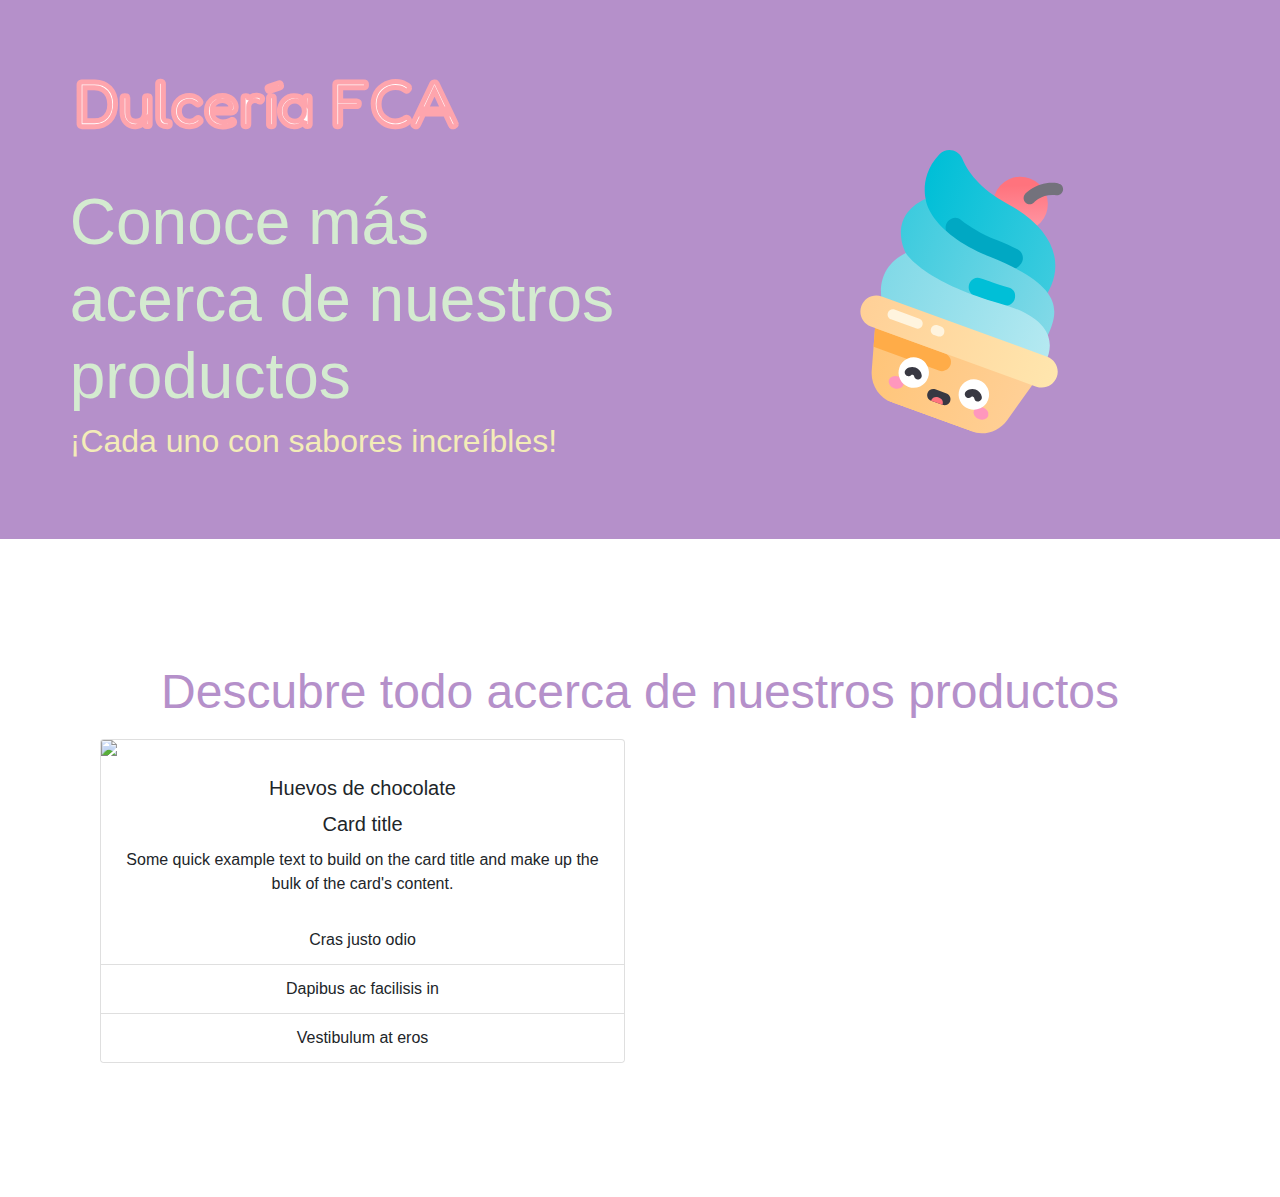
==== html/producto1.html @ cc9bfba6 "Add files via upload" ====
<!DOCTYPE html>
<html lang="es" dir="ltr">

<head>

  <meta charset="utf-8">
  <title>Huevos de chocolate</title>

  <!-- Icon -->
  <link rel="icon" href="img/icon.ico">

  <!--Google Fonts-->
  <link href="https://fonts.googleapis.com/css2?family=Fredoka+One&family=Merriweather&display=swap" rel="stylesheet">

  <!--CSS Stylesheets-->
  <link rel="stylesheet" href="https://stackpath.bootstrapcdn.com/bootstrap/4.4.1/css/bootstrap.min.css" integrity="sha384-Vkoo8x4CGsO3+Hhxv8T/Q5PaXtkKtu6ug5TOeNV6gBiFeWPGFN9MuhOf23Q9Ifjh" crossorigin="anonymous">
  <link rel="stylesheet" href="../css/master.css">

  <!-- Scripts bootstrap -->
  <script src="js/myScript.js"></script>
  <script src="https://code.jquery.com/jquery-3.4.1.slim.min.js" integrity="sha384-J6qa4849blE2+poT4WnyKhv5vZF5SrPo0iEjwBvKU7imGFAV0wwj1yYfoRSJoZ+n" crossorigin="anonymous"></script>
  <script src="https://cdn.jsdelivr.net/npm/popper.js@1.16.0/dist/umd/popper.min.js" integrity="sha384-Q6E9RHvbIyZFJoft+2mJbHaEWldlvI9IOYy5n3zV9zzTtmI3UksdQRVvoxMfooAo" crossorigin="anonymous"></script>
  <script src="https://stackpath.bootstrapcdn.com/bootstrap/4.4.1/js/bootstrap.min.js" integrity="sha384-wfSDF2E50Y2D1uUdj0O3uMBJnjuUD4Ih7YwaYd1iqfktj0Uod8GCExl3Og8ifwB6" crossorigin="anonymous"></script>

</head>

<body>
  <!-- Banner de bienvenida -->

  <section class="navbar-color">
    <div class="container-fluid">

      <!-- Barra de navegación -->

      <nav class="navbar navbar-expand-lg navbar-dark navbar-color">
        <a class="navbar-brand designIcon" href="#">Dulcería FCA</a>
      </nav>


      <!-- Banner -->
      <div class="row">
        <div class="col-lg-6">
          <h1>Conoce más acerca de nuestros productos</h1>
          <h3>¡Cada uno con sabores increíbles!</h3>
        </div>
        <div class="col-lg-6">
          <img class="title-image" src="../img/candy.svg" alt="sam" title="Heladin el heladito :3">
        </div>
      </div>
    </div>
  </section>

  <!-- Card con detalle del producto -->

  <br />



  <section id="productos" class="productos">

    <h2 class="color-purple-text">Descubre todo acerca de nuestros productos</h2>

    <div class="row">

      <div class="col-lg-6 column">
        <div class="card card-width">
          <img src="img/huevos-chocolate.jpg" class="card-img-top">
          <div class="card-body">
            <h5 class="card-title">Huevos de chocolate</h5>
            <h5 class="card-title">Card title</h5>
   <p class="card-text">Some quick example text to build on the card title and make up the bulk of the card's content.</p>
 </div>
 <ul class="list-group list-group-flush">
   <li class="list-group-item">Cras justo odio</li>
   <li class="list-group-item">Dapibus ac facilisis in</li>
   <li class="list-group-item">Vestibulum at eros</li>
            <!--<a class="btn btn-block btn-outline-warning" href="html/producto1.html" role="button" >Ver más</a> -->
          </div>
        </div>
      </div>



</body>

</html>
---- css/master.css ----
/*
background-color: #d4ebd0;
background-color: #f5cab3;
background-color: #f3ecb8;
*/

h1 {
  color: #d4ebd0;
  padding-top: 4%;
  font-size: 4rem;
}

h3 {
  color: #f3ecb8;
  font-size: 2rem;
}


.container-fluid {
  padding: 3% 5% 5%;
}

.column {
  margin-top: 1%;
  margin-bottom: 3%;
}

.counter {
  margin-bottom: 10%;
}

.color-white-text {
  color: white;
  font-size: 3rem;
}

.color-white-subtitle {
  color: white;
  font-size: 2rem;
}

.color-purple-text {
  color: #b590ca;
  font-size: 3rem;
}

.designIcon {
  font-family: 'Fredoka One', cursive;
  font-size: 4rem;
  -webkit-text-stroke: 5px #FEA5AD;
}

.image-card {
  width: 50%;
}

.title-image {
  width: 45%;
  transform: rotate(20deg);
  position: absolute;
  right: 20%;
}

.navbar-color {
  background-color: #b590ca;
  padding: 0.5%;
  font-size: 1.5rem;
}

.nav-link {
  font-size: 2rem;
  text-align: center;
}

.productos {
  padding: 7% 15%;
  background-color: white;
  position: relative;
  z-index: 1;
}

.productos {
  padding: 100px;
  text-align: center;
}

.carro-compras {
  background-color: #f3ecb8;
  text-align: center;
  padding: 7% 15%;
}
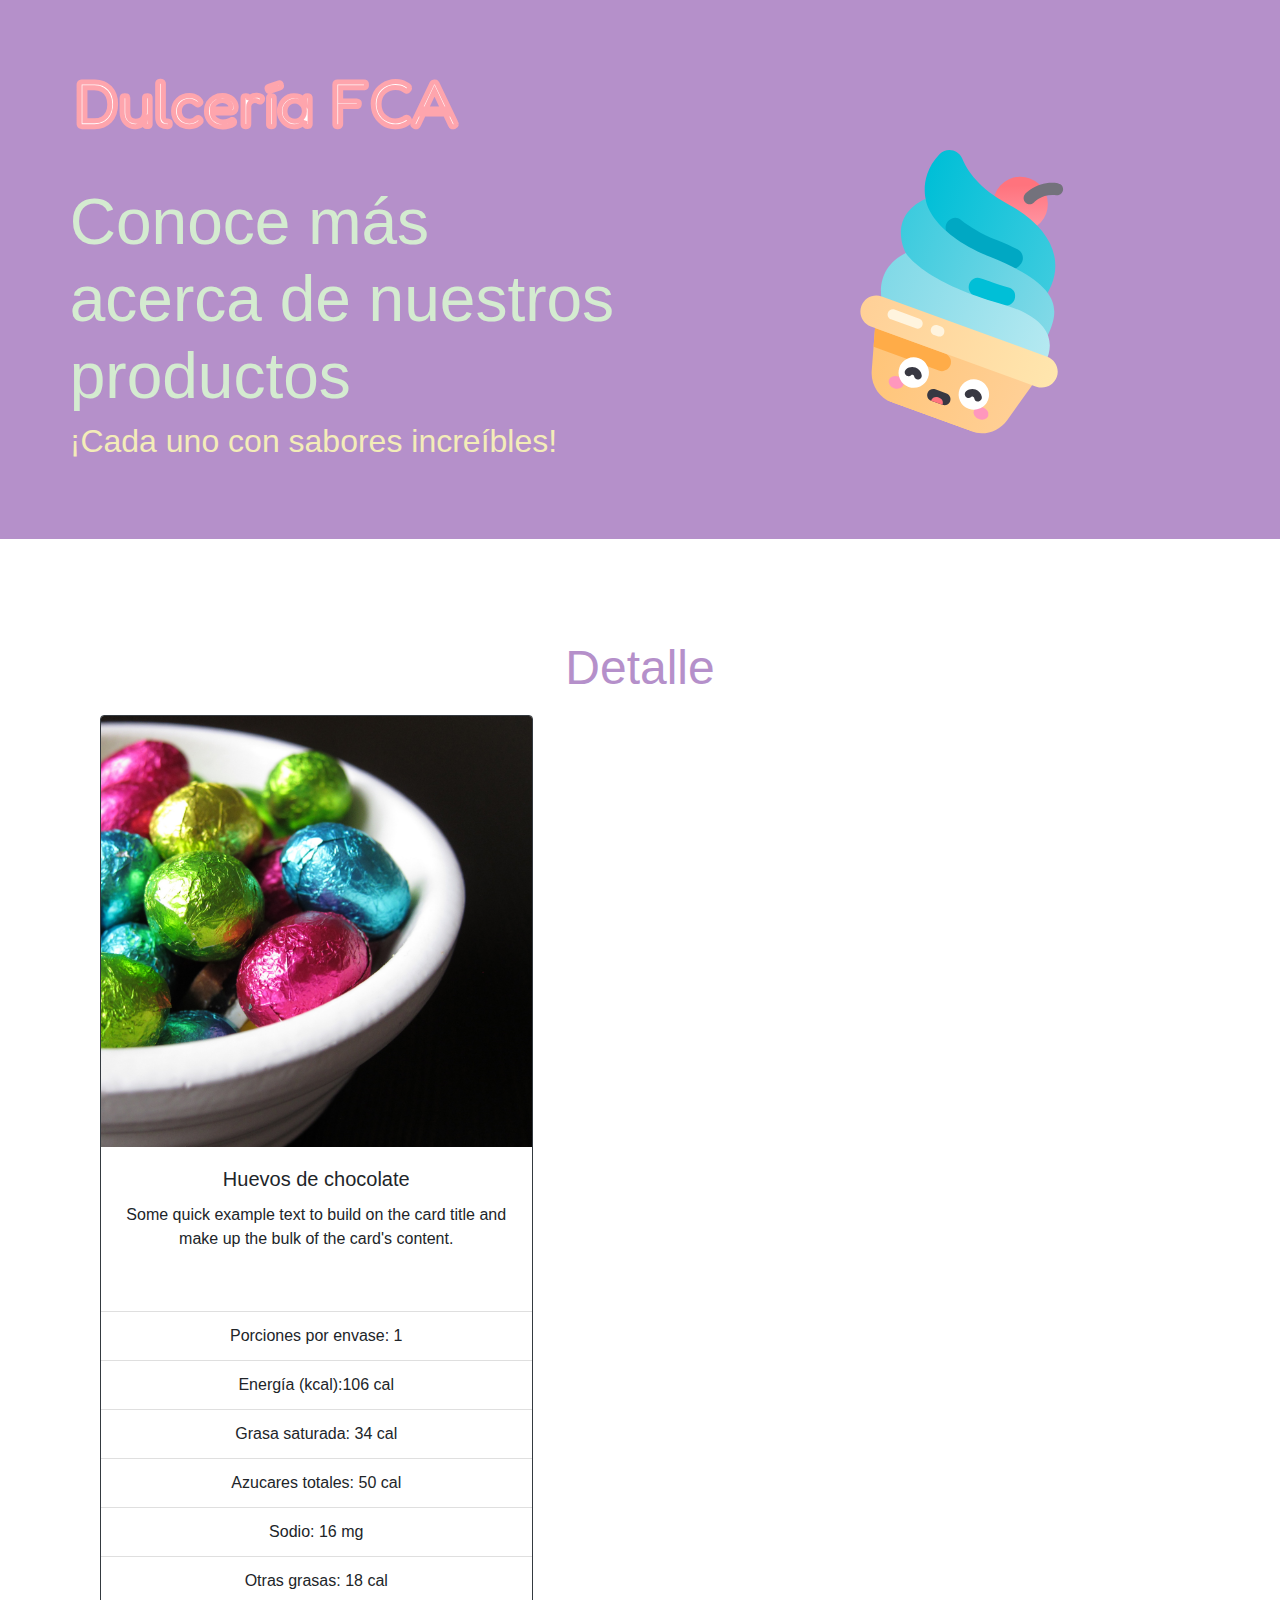
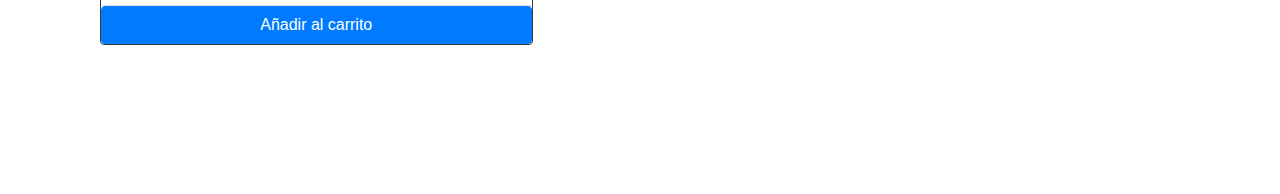
==== commit 95d007e0: "Add files via upload" ====
--- a/html/producto1.html
+++ b/html/producto1.html
@@ -1,86 +1,84 @@
-<!DOCTYPE html>
-<html lang="es" dir="ltr">
-
-<head>
-
-  <meta charset="utf-8">
-  <title>Huevos de chocolate</title>
-
-  <!-- Icon -->
-  <link rel="icon" href="img/icon.ico">
-
-  <!--Google Fonts-->
-  <link href="https://fonts.googleapis.com/css2?family=Fredoka+One&family=Merriweather&display=swap" rel="stylesheet">
-
-  <!--CSS Stylesheets-->
-  <link rel="stylesheet" href="https://stackpath.bootstrapcdn.com/bootstrap/4.4.1/css/bootstrap.min.css" integrity="sha384-Vkoo8x4CGsO3+Hhxv8T/Q5PaXtkKtu6ug5TOeNV6gBiFeWPGFN9MuhOf23Q9Ifjh" crossorigin="anonymous">
-  <link rel="stylesheet" href="../css/master.css">
-
-  <!-- Scripts bootstrap -->
-  <script src="js/myScript.js"></script>
-  <script src="https://code.jquery.com/jquery-3.4.1.slim.min.js" integrity="sha384-J6qa4849blE2+poT4WnyKhv5vZF5SrPo0iEjwBvKU7imGFAV0wwj1yYfoRSJoZ+n" crossorigin="anonymous"></script>
-  <script src="https://cdn.jsdelivr.net/npm/popper.js@1.16.0/dist/umd/popper.min.js" integrity="sha384-Q6E9RHvbIyZFJoft+2mJbHaEWldlvI9IOYy5n3zV9zzTtmI3UksdQRVvoxMfooAo" crossorigin="anonymous"></script>
-  <script src="https://stackpath.bootstrapcdn.com/bootstrap/4.4.1/js/bootstrap.min.js" integrity="sha384-wfSDF2E50Y2D1uUdj0O3uMBJnjuUD4Ih7YwaYd1iqfktj0Uod8GCExl3Og8ifwB6" crossorigin="anonymous"></script>
-
-</head>
-
-<body>
-  <!-- Banner de bienvenida -->
-
-  <section class="navbar-color">
-    <div class="container-fluid">
-
-      <!-- Barra de navegación -->
-
-      <nav class="navbar navbar-expand-lg navbar-dark navbar-color">
-        <a class="navbar-brand designIcon" href="#">Dulcería FCA</a>
-      </nav>
-
-
-      <!-- Banner -->
-      <div class="row">
-        <div class="col-lg-6">
-          <h1>Conoce más acerca de nuestros productos</h1>
-          <h3>¡Cada uno con sabores increíbles!</h3>
-        </div>
-        <div class="col-lg-6">
-          <img class="title-image" src="../img/candy.svg" alt="sam" title="Heladin el heladito :3">
-        </div>
-      </div>
-    </div>
-  </section>
-
-  <!-- Card con detalle del producto -->
-
-  <br />
-
-
-
-  <section id="productos" class="productos">
-
-    <h2 class="color-purple-text">Descubre todo acerca de nuestros productos</h2>
-
-    <div class="row">
-
-      <div class="col-lg-6 column">
-        <div class="card card-width">
-          <img src="img/huevos-chocolate.jpg" class="card-img-top">
-          <div class="card-body">
-            <h5 class="card-title">Huevos de chocolate</h5>
-            <h5 class="card-title">Card title</h5>
-   <p class="card-text">Some quick example text to build on the card title and make up the bulk of the card's content.</p>
- </div>
- <ul class="list-group list-group-flush">
-   <li class="list-group-item">Cras justo odio</li>
-   <li class="list-group-item">Dapibus ac facilisis in</li>
-   <li class="list-group-item">Vestibulum at eros</li>
-            <!--<a class="btn btn-block btn-outline-warning" href="html/producto1.html" role="button" >Ver más</a> -->
-          </div>
-        </div>
-      </div>
-
-
-
-</body>
-
-</html>
+<!DOCTYPE html>
+<html lang="es" dir="ltr">
+
+<head>
+
+  <meta charset="utf-8">
+  <title>Huevos de chocolate</title>
+
+  <!-- Icon -->
+  <link rel="icon" href="img/icon.ico">
+
+  <!--Google Fonts-->
+  <link href="https://fonts.googleapis.com/css2?family=Fredoka+One&family=Merriweather&display=swap" rel="stylesheet">
+
+  <!--CSS Stylesheets-->
+  <link rel="stylesheet" href="https://stackpath.bootstrapcdn.com/bootstrap/4.4.1/css/bootstrap.min.css" integrity="sha384-Vkoo8x4CGsO3+Hhxv8T/Q5PaXtkKtu6ug5TOeNV6gBiFeWPGFN9MuhOf23Q9Ifjh" crossorigin="anonymous">
+  <link rel="stylesheet" href="../css/master.css">
+
+  <!-- Scripts bootstrap -->
+  <script src="js/myScript.js"></script>
+  <script src="https://code.jquery.com/jquery-3.4.1.slim.min.js" integrity="sha384-J6qa4849blE2+poT4WnyKhv5vZF5SrPo0iEjwBvKU7imGFAV0wwj1yYfoRSJoZ+n" crossorigin="anonymous"></script>
+  <script src="https://cdn.jsdelivr.net/npm/popper.js@1.16.0/dist/umd/popper.min.js" integrity="sha384-Q6E9RHvbIyZFJoft+2mJbHaEWldlvI9IOYy5n3zV9zzTtmI3UksdQRVvoxMfooAo" crossorigin="anonymous"></script>
+  <script src="https://stackpath.bootstrapcdn.com/bootstrap/4.4.1/js/bootstrap.min.js" integrity="sha384-wfSDF2E50Y2D1uUdj0O3uMBJnjuUD4Ih7YwaYd1iqfktj0Uod8GCExl3Og8ifwB6" crossorigin="anonymous"></script>
+
+</head>
+
+<body>
+  <!-- Banner de bienvenida -->
+
+  <section class="navbar-color">
+    <div class="container-fluid">
+
+      <!-- Barra de navegación -->
+
+      <nav class="navbar navbar-expand-lg navbar-dark navbar-color">
+        <a class="navbar-brand designIcon" href="#">Dulcería FCA</a>
+      </nav>
+
+
+      <!-- Banner -->
+      <div class="row">
+        <div class="col-lg-6">
+          <h1>Conoce más acerca de nuestros productos</h1>
+          <h3>¡Cada uno con sabores increíbles!</h3>
+        </div>
+        <div class="col-lg-6">
+          <img class="title-image" src="../img/candy.svg" alt="sam" title="Heladin el heladito :3">
+        </div>
+      </div>
+    </div>
+  </section>
+
+  <section id="productos" class="productos">
+
+    <h2 class="color-purple-text">Detalle</h2>
+
+    <div class="row">
+
+      <div class="col-lg-5 column">
+        <div class="card border-dark mb-3">
+          <img src="../img/huevos-chocolate.jpg" class="card-img-top">
+          <div class="card-body">
+            <h5 class="card-title">Huevos de chocolate</h5>
+   <p class="card-text-right">Some quick example text to build on the card title and make up the bulk of the card's content.</p>
+ </div>
+ <ul class="list-group list-group-flush">
+   <li class="list-group-item"></li>
+   <li class="list-group-item">Porciones por envase:       1</li>
+   <li class="list-group-item">Energía (kcal):106 cal</li>
+   <li class="list-group-item">Grasa saturada: 34 cal</li>
+   <li class="list-group-item">Azucares totales: 50 cal</li>
+   <li class="list-group-item">Sodio: 16 mg</li>
+   <li class="list-group-item">Otras grasas: 18 cal</li>
+   <a href="#" class="btn btn-primary">Añadir al carrito</a>
+            <!--<a class="btn btn-block btn-outline-warning" href="html/producto1.html" role="button" >Ver más</a> -->
+          </div>
+        </div>
+      </div>
+    </section>
+
+
+</body>
+
+</html>
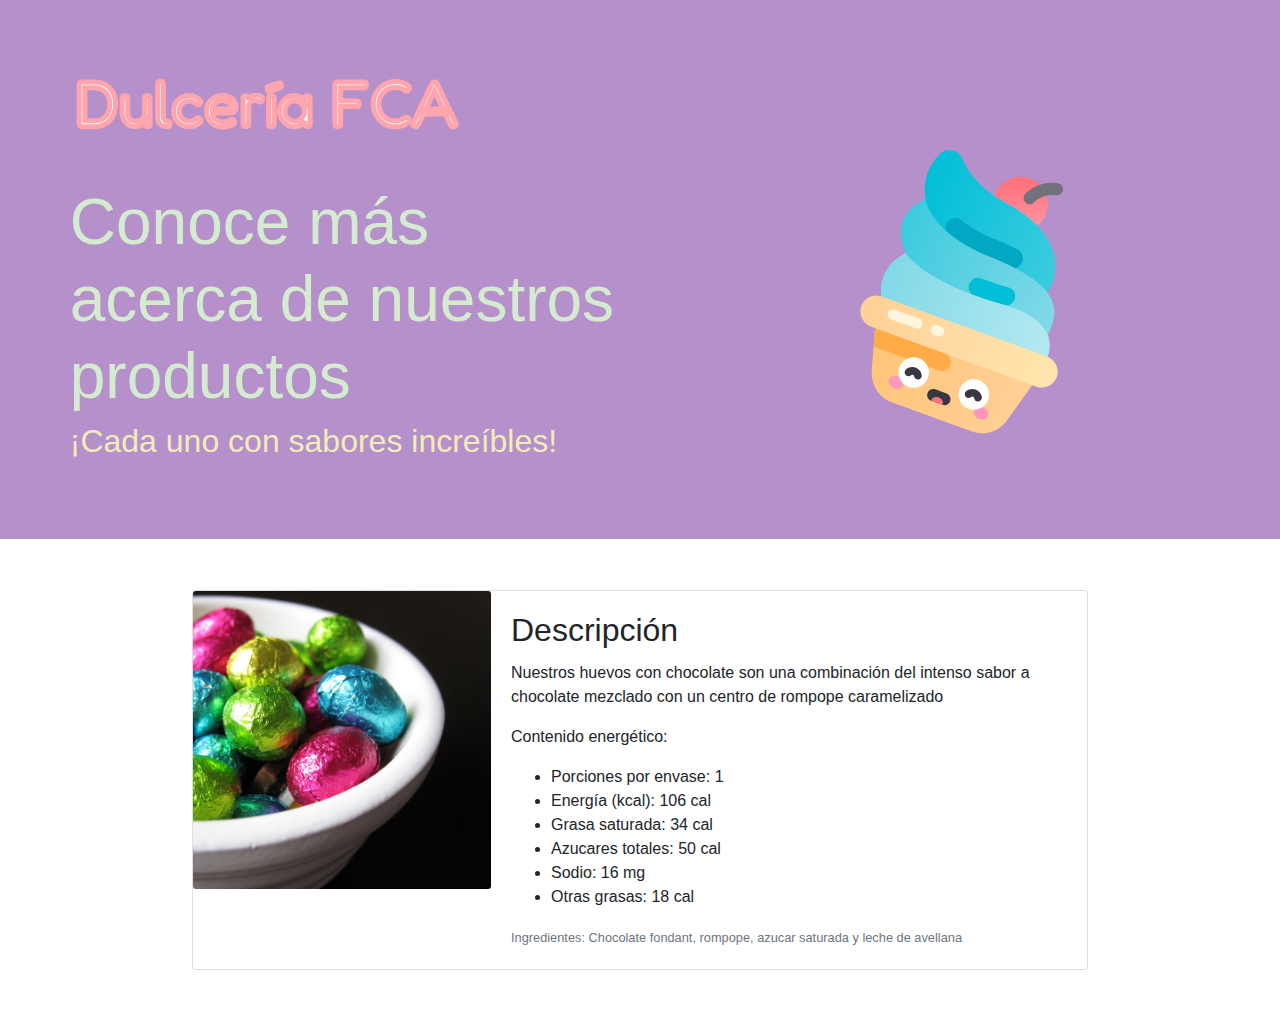
==== commit 87fa176a: "Modificado el producto1" ====
--- a/html/producto1.html
+++ b/html/producto1.html
@@ -33,7 +33,7 @@
       <!-- Barra de navegación -->
 
       <nav class="navbar navbar-expand-lg navbar-dark navbar-color">
-        <a class="navbar-brand designIcon" href="#">Dulcería FCA</a>
+        <a class="navbar-brand designIcon" href="../index.html">Dulcería FCA</a>
       </nav>
 
 
@@ -44,39 +44,41 @@
           <h3>¡Cada uno con sabores increíbles!</h3>
         </div>
         <div class="col-lg-6">
-          <img class="title-image" src="../img/candy.svg" alt="sam" title="Heladin el heladito :3">
+          <img class="title-image" src="../img/candy.svg" alt="Heladin" title="Heladin el heladito :3">
         </div>
       </div>
     </div>
   </section>
 
-  <section id="productos" class="productos">
+  <!-- Sección de información -->
+  <section class="informacion">
 
-    <h2 class="color-purple-text">Detalle</h2>
-
-    <div class="row">
-
-      <div class="col-lg-5 column">
-        <div class="card border-dark mb-3">
-          <img src="../img/huevos-chocolate.jpg" class="card-img-top">
+    <!-- Inicio de tarjeta de información -->
+    <div class="card mb-12" >
+      <div class="row no-gutters">
+        <div class="col-md-4">
+          <img src="../img/huevos-chocolate.jpg" class="card-img">
+        </div>
+        <div class="col-md-8">
           <div class="card-body">
-            <h5 class="card-title">Huevos de chocolate</h5>
-   <p class="card-text-right">Some quick example text to build on the card title and make up the bulk of the card's content.</p>
- </div>
- <ul class="list-group list-group-flush">
-   <li class="list-group-item"></li>
-   <li class="list-group-item">Porciones por envase:       1</li>
-   <li class="list-group-item">Energía (kcal):106 cal</li>
-   <li class="list-group-item">Grasa saturada: 34 cal</li>
-   <li class="list-group-item">Azucares totales: 50 cal</li>
-   <li class="list-group-item">Sodio: 16 mg</li>
-   <li class="list-group-item">Otras grasas: 18 cal</li>
-   <a href="#" class="btn btn-primary">Añadir al carrito</a>
-            <!--<a class="btn btn-block btn-outline-warning" href="html/producto1.html" role="button" >Ver más</a> -->
+            <h2 class="card-title">Descripción</h2>
+            <p class="card-text">Nuestros huevos con chocolate son una combinación del intenso sabor a chocolate mezclado con un centro de rompope caramelizado</p>
+            <p class="card-text">Contenido energético:</p>
+            <ul>
+              <li>Porciones por envase: 1</li>
+              <li>Energía (kcal): 106 cal</li>
+              <li>Grasa saturada: 34 cal</li>
+              <li>Azucares totales: 50 cal</li>
+              <li>Sodio: 16 mg</li>
+              <li>Otras grasas: 18 cal</li>
+            </ul>
+            <p class="card-text"><small class="text-muted">Ingredientes: Chocolate fondant, rompope, azucar saturada y leche de avellana</small></p>
           </div>
         </div>
       </div>
-    </section>
+    </div>
+
+  </section>
 
 
 </body>
--- a/css/master.css
+++ b/css/master.css
@@ -89,3 +89,8 @@
   text-align: center;
   padding: 7% 15%;
 }
+
+.informacion {
+  padding: 4% 15%;
+  align-items: center;
+}
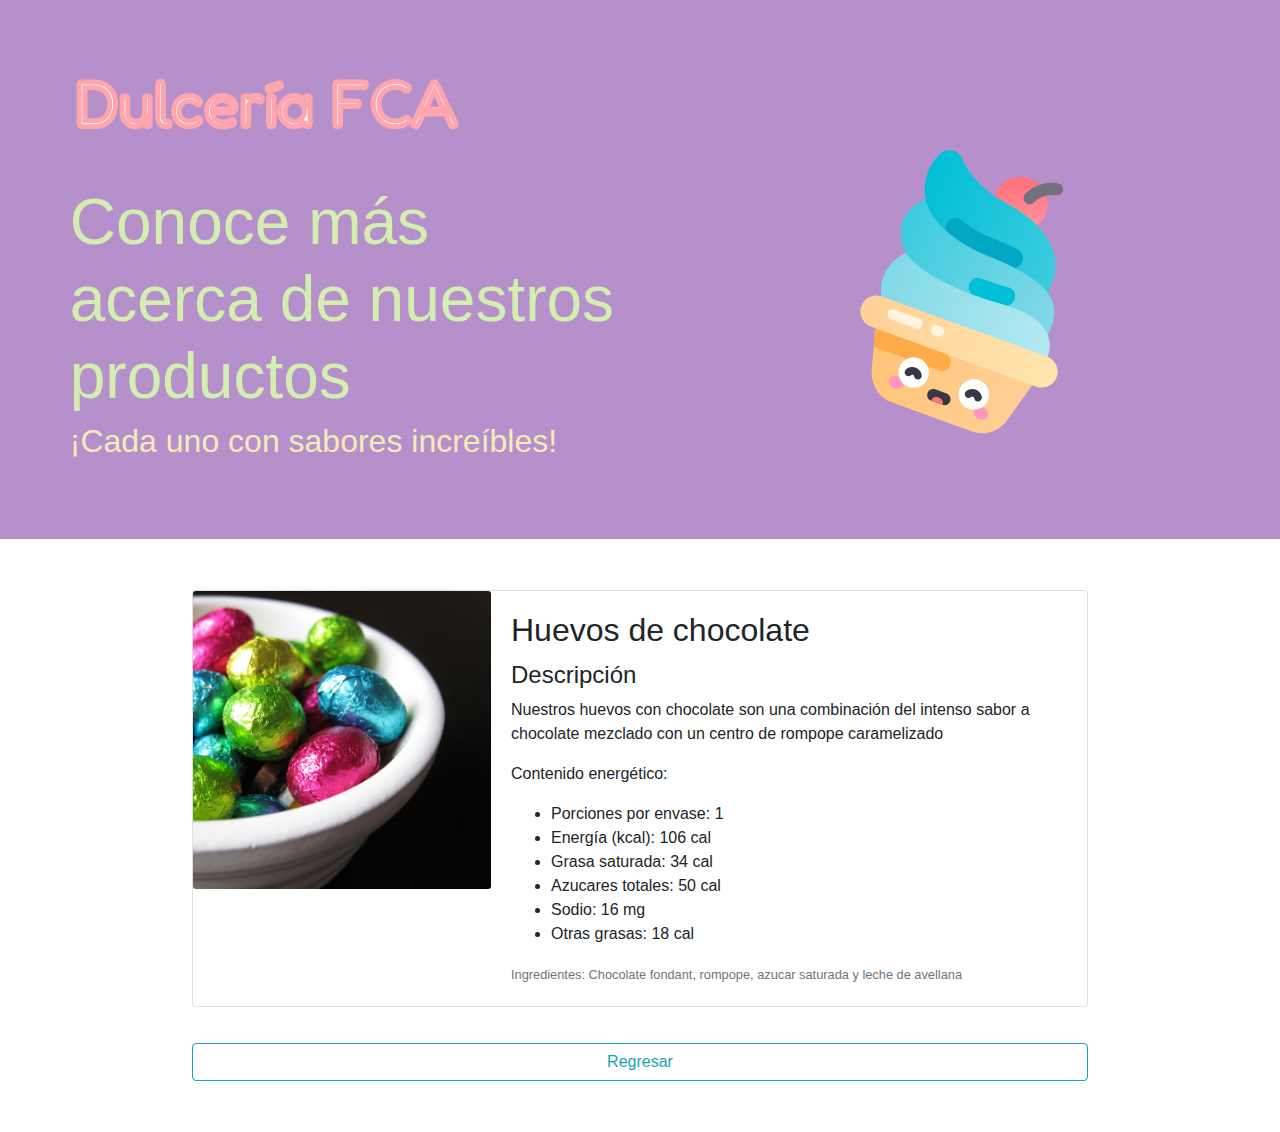
==== commit 55b3752a: "Reestalecimiento del diseño en productos y id en los botones de retorno" ====
--- a/html/producto1.html
+++ b/html/producto1.html
@@ -7,7 +7,7 @@
   <title>Huevos de chocolate</title>
 
   <!-- Icon -->
-  <link rel="icon" href="img/icon.ico">
+  <link rel="icon" href="../img/icon.ico">
 
   <!--Google Fonts-->
   <link href="https://fonts.googleapis.com/css2?family=Fredoka+One&family=Merriweather&display=swap" rel="stylesheet">
@@ -61,7 +61,8 @@
         </div>
         <div class="col-md-8">
           <div class="card-body">
-            <h2 class="card-title">Descripción</h2>
+            <h2 class="card-title">Huevos de chocolate</h2>
+            <h4>Descripción</h4>
             <p class="card-text">Nuestros huevos con chocolate son una combinación del intenso sabor a chocolate mezclado con un centro de rompope caramelizado</p>
             <p class="card-text">Contenido energético:</p>
             <ul>
@@ -78,6 +79,8 @@
       </div>
     </div>
 
+    <!-- Botón de retorno -->
+    <a class="btn btn-outline-info btn-block boton-retorno" href="../index.html#productos">Regresar</a>
   </section>
 
 
--- a/css/master.css
+++ b/css/master.css
@@ -1,47 +1,57 @@
 /*
-background-color: #d4ebd0;
-background-color: #f5cab3;
-background-color: #f3ecb8;
+background-color: #D4EDB0;
+background-color: #FEA5AD;
+background-color: #F3ECB8;
 */
 
 h1 {
-  color: #d4ebd0;
+  color: #D4EDB0;
+  font-size: 4rem;
   padding-top: 4%;
-  font-size: 4rem;
 }
 
 h3 {
-  color: #f3ecb8;
+  color: #F3ECB8;
   font-size: 2rem;
 }
 
+.boton-retorno {
+  margin-top: 4%;
+  text-align: center;
+}
+
+.carro-compras {
+  background-color: #B590CA;
+  padding: 7% 15%;
+  text-align: center;
+}
+
+.color-white-text {
+  color: WHITE;
+  font-size: 3rem;
+}
+
+.color-white-subtitle {
+  color: WHITE;
+  font-size: 2rem;
+}
+
+.color-purple-text {
+  color: #B590CA;
+  font-size: 3rem;
+}
+
+.column {
+  margin-bottom: 3%;
+  margin-top: 1%;
+}
 
 .container-fluid {
   padding: 3% 5% 5%;
 }
 
-.column {
-  margin-top: 1%;
-  margin-bottom: 3%;
-}
-
 .counter {
   margin-bottom: 10%;
-}
-
-.color-white-text {
-  color: white;
-  font-size: 3rem;
-}
-
-.color-white-subtitle {
-  color: white;
-  font-size: 2rem;
-}
-
-.color-purple-text {
-  color: #b590ca;
-  font-size: 3rem;
 }
 
 .designIcon {
@@ -54,17 +64,14 @@
   width: 50%;
 }
 
-.title-image {
-  width: 45%;
-  transform: rotate(20deg);
-  position: absolute;
-  right: 20%;
+.informacion {
+  padding: 4% 15%;
 }
 
 .navbar-color {
-  background-color: #b590ca;
+  background-color: #B590CA;
+  font-size: 1.5rem;
   padding: 0.5%;
-  font-size: 1.5rem;
 }
 
 .nav-link {
@@ -72,25 +79,20 @@
   text-align: center;
 }
 
+.pago {
+  background-color: WHITE;
+}
+
 .productos {
+  background-color: WHITE;
   padding: 7% 15%;
-  background-color: white;
   position: relative;
   z-index: 1;
 }
 
-.productos {
-  padding: 100px;
-  text-align: center;
+.title-image {
+  position: absolute;
+  right: 20%;
+  transform: rotate(20deg);
+  width: 45%;
 }
-
-.carro-compras {
-  background-color: #f3ecb8;
-  text-align: center;
-  padding: 7% 15%;
-}
-
-.informacion {
-  padding: 4% 15%;
-  align-items: center;
-}
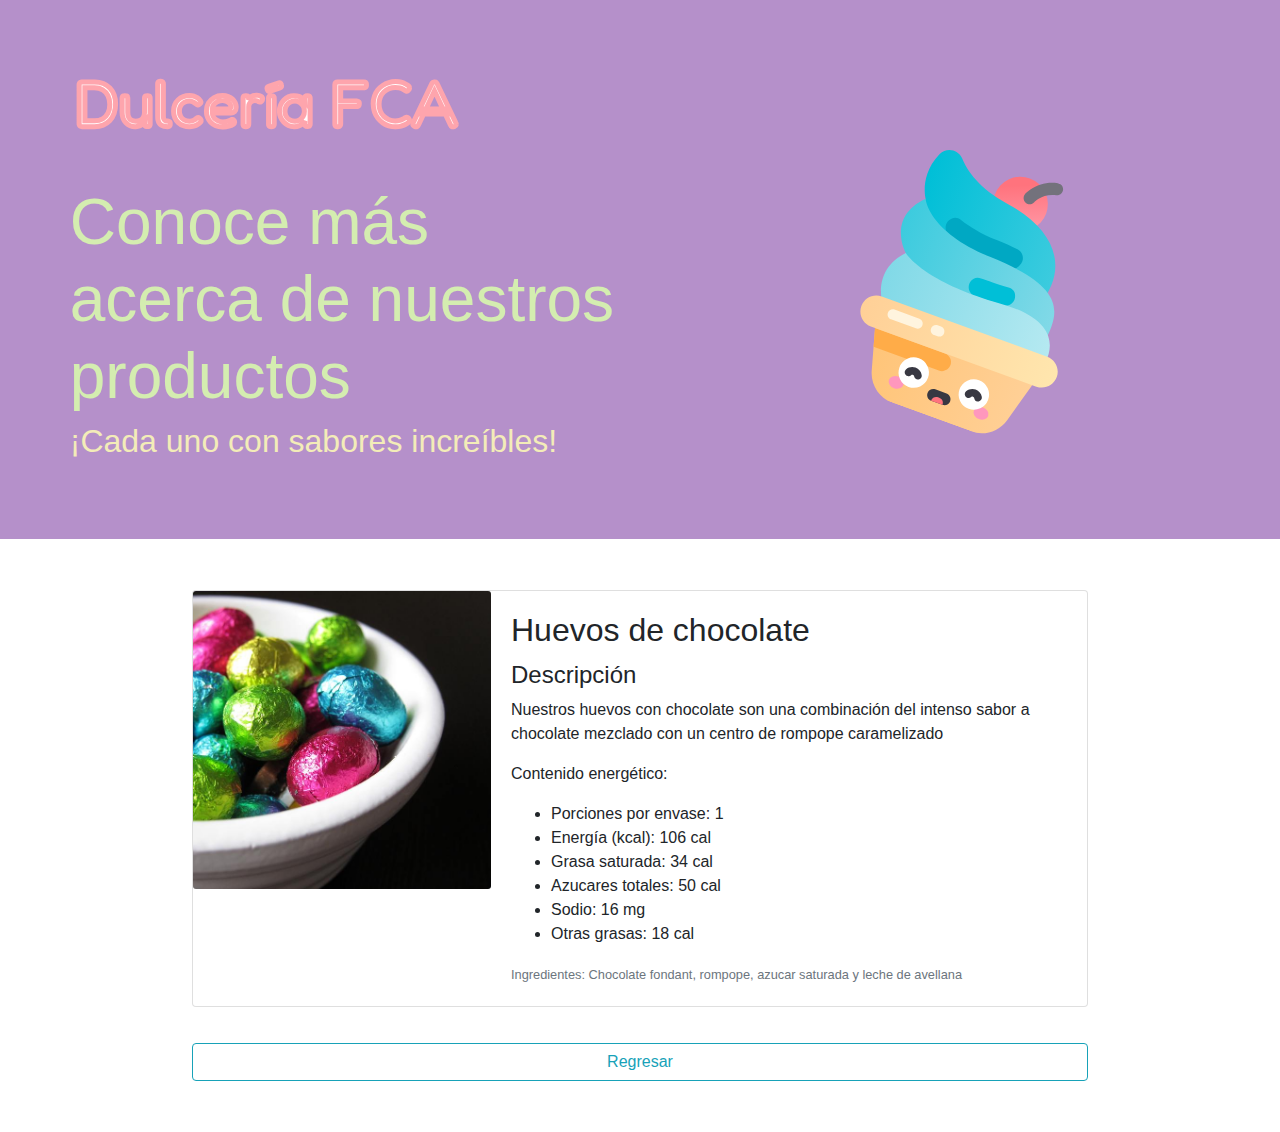
==== commit a22da78b: "Se mejoró la compresión de las imagenes y nuevos nombres a los jpg" ====
--- a/html/producto1.html
+++ b/html/producto1.html
@@ -54,10 +54,10 @@
   <section class="informacion">
 
     <!-- Inicio de tarjeta de información -->
-    <div class="card mb-12" >
+    <div class="card mb-12">
       <div class="row no-gutters">
         <div class="col-md-4">
-          <img src="../img/huevos-chocolate.jpg" class="card-img">
+          <img src="../img/0.jpg" class="card-img">
         </div>
         <div class="col-md-8">
           <div class="card-body">
@@ -81,6 +81,7 @@
 
     <!-- Botón de retorno -->
     <a class="btn btn-outline-info btn-block boton-retorno" href="../index.html#productos">Regresar</a>
+
   </section>
 
 
